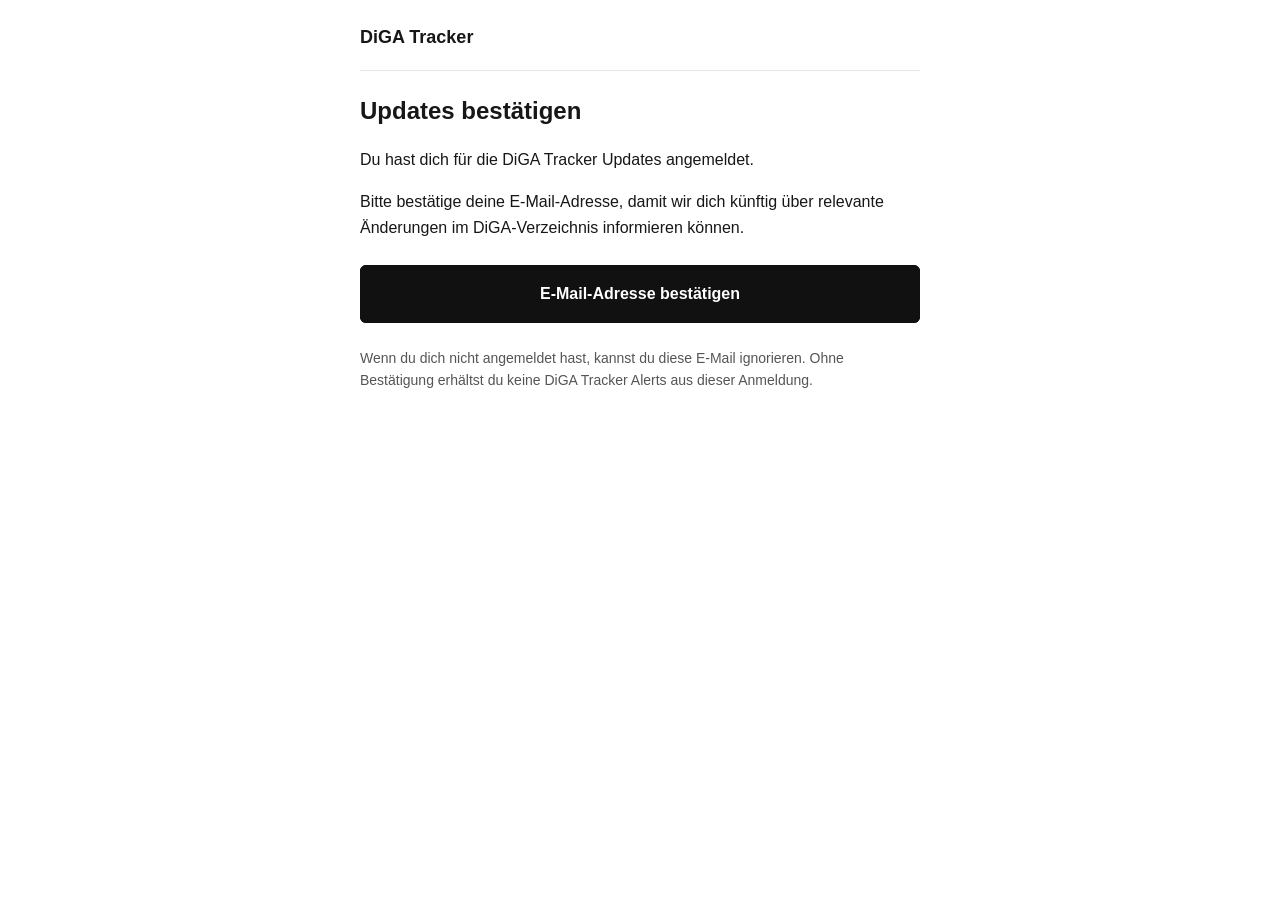
==== templates/brevo-doi-confirmation.html @ 67fffe4c "Polish mobile newsletter form and native Brevo DOI return" ====
<!doctype html>
<html lang="de">
<head>
  <meta charset="utf-8">
  <meta name="viewport" content="width=device-width, initial-scale=1">
  <meta name="color-scheme" content="light">
  <title>Updates bestätigen – DiGA Tracker</title>
</head>
<body style="margin:0;padding:0;background-color:#ffffff;color:#171717;font-family:Arial,Helvetica,sans-serif;-webkit-text-size-adjust:100%;">
  <table role="presentation" width="100%" cellpadding="0" cellspacing="0" border="0" style="width:100%;background-color:#ffffff;">
    <tr><td align="center" style="padding:24px 16px;">
      <!--[if mso]><table role="presentation" width="560" cellpadding="0" cellspacing="0" border="0"><tr><td><![endif]-->
      <table role="presentation" width="100%" cellpadding="0" cellspacing="0" border="0" style="width:100%;max-width:560px;">
        <tr><td style="padding:0 0 20px;border-bottom:1px solid #e5e5e5;font-size:18px;line-height:26px;font-weight:bold;color:#171717;">DiGA Tracker</td></tr>
        <tr><td style="padding:24px 0 0;">
          <h1 style="margin:0 0 20px;font-size:24px;line-height:32px;font-weight:bold;color:#171717;">Updates bestätigen</h1>
          <p style="margin:0 0 16px;font-size:16px;line-height:26px;color:#171717;">Du hast dich für die DiGA Tracker Updates angemeldet.</p>
          <p style="margin:0 0 24px;font-size:16px;line-height:26px;color:#171717;">Bitte bestätige deine E-Mail-Adresse, damit wir dich künftig über relevante Änderungen im DiGA-Verzeichnis informieren können.</p>
          <table role="presentation" width="100%" cellpadding="0" cellspacing="0" border="0" style="width:100%;">
            <tr><td align="center" bgcolor="#111111" style="background-color:#111111;border-radius:6px;mso-padding-alt:16px 20px;">
              <a href="{{ params.DOIurl }}" style="display:block;padding:16px 20px;border:1px solid #111111;border-radius:6px;background-color:#111111;color:#ffffff;font-size:16px;line-height:24px;font-weight:bold;text-align:center;text-decoration:none;word-wrap:break-word;"><span style="color:#ffffff;">E-Mail-Adresse bestätigen</span></a>
            </td></tr>
          </table>
          <p style="margin:24px 0 0;font-size:14px;line-height:22px;color:#555555;">Wenn du dich nicht angemeldet hast, kannst du diese E-Mail ignorieren. Ohne Bestätigung erhältst du keine DiGA Tracker Alerts aus dieser Anmeldung.</p>
        </td></tr>
      </table>
      <!--[if mso]></td></tr></table><![endif]-->
    </td></tr>
  </table>
</body>
</html>
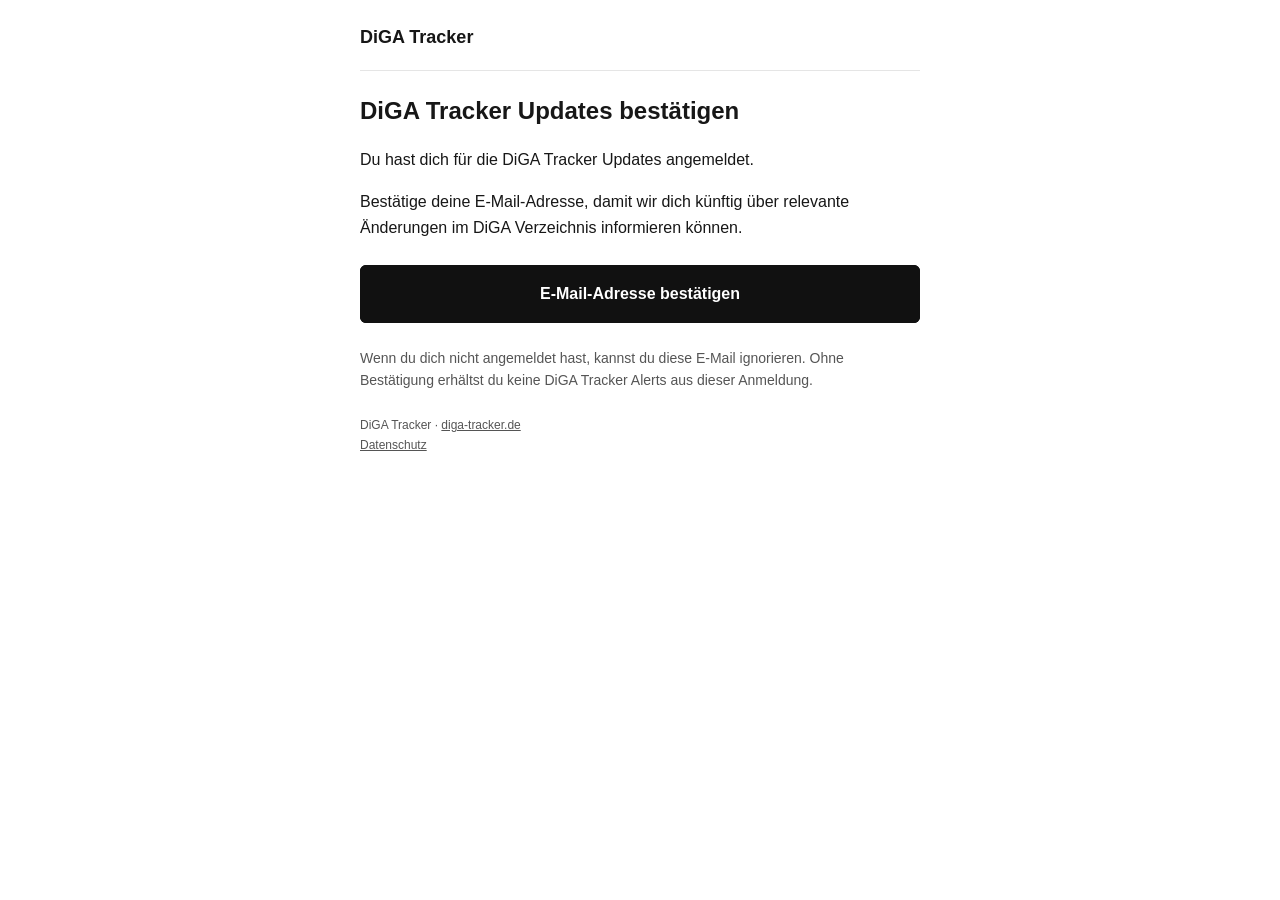
==== commit b9ae06f6: "Polish newsletter CTA, DOI email and recent change spacing" ====
--- a/templates/brevo-doi-confirmation.html
+++ b/templates/brevo-doi-confirmation.html
@@ -13,9 +13,9 @@
       <table role="presentation" width="100%" cellpadding="0" cellspacing="0" border="0" style="width:100%;max-width:560px;">
         <tr><td style="padding:0 0 20px;border-bottom:1px solid #e5e5e5;font-size:18px;line-height:26px;font-weight:bold;color:#171717;">DiGA Tracker</td></tr>
         <tr><td style="padding:24px 0 0;">
-          <h1 style="margin:0 0 20px;font-size:24px;line-height:32px;font-weight:bold;color:#171717;">Updates bestätigen</h1>
+          <h1 style="margin:0 0 20px;font-size:24px;line-height:32px;font-weight:bold;color:#171717;">DiGA Tracker Updates bestätigen</h1>
           <p style="margin:0 0 16px;font-size:16px;line-height:26px;color:#171717;">Du hast dich für die DiGA Tracker Updates angemeldet.</p>
-          <p style="margin:0 0 24px;font-size:16px;line-height:26px;color:#171717;">Bitte bestätige deine E-Mail-Adresse, damit wir dich künftig über relevante Änderungen im DiGA-Verzeichnis informieren können.</p>
+          <p style="margin:0 0 24px;font-size:16px;line-height:26px;color:#171717;">Bestätige deine E-Mail-Adresse, damit wir dich künftig über relevante Änderungen im DiGA Verzeichnis informieren können.</p>
           <table role="presentation" width="100%" cellpadding="0" cellspacing="0" border="0" style="width:100%;">
             <tr><td align="center" bgcolor="#111111" style="background-color:#111111;border-radius:6px;mso-padding-alt:16px 20px;">
               <a href="{{ params.DOIurl }}" style="display:block;padding:16px 20px;border:1px solid #111111;border-radius:6px;background-color:#111111;color:#ffffff;font-size:16px;line-height:24px;font-weight:bold;text-align:center;text-decoration:none;word-wrap:break-word;"><span style="color:#ffffff;">E-Mail-Adresse bestätigen</span></a>
@@ -23,6 +23,10 @@
           </table>
           <p style="margin:24px 0 0;font-size:14px;line-height:22px;color:#555555;">Wenn du dich nicht angemeldet hast, kannst du diese E-Mail ignorieren. Ohne Bestätigung erhältst du keine DiGA Tracker Alerts aus dieser Anmeldung.</p>
         </td></tr>
+        <tr><td style="padding:24px 0 0;font-size:12px;line-height:20px;color:#555555;">
+          DiGA Tracker · <a href="https://www.diga-tracker.de" style="color:#555555;">diga-tracker.de</a><br>
+          <a href="https://www.diga-tracker.de/datenschutz" style="color:#555555;">Datenschutz</a>
+        </td></tr>
       </table>
       <!--[if mso]></td></tr></table><![endif]-->
     </td></tr>
